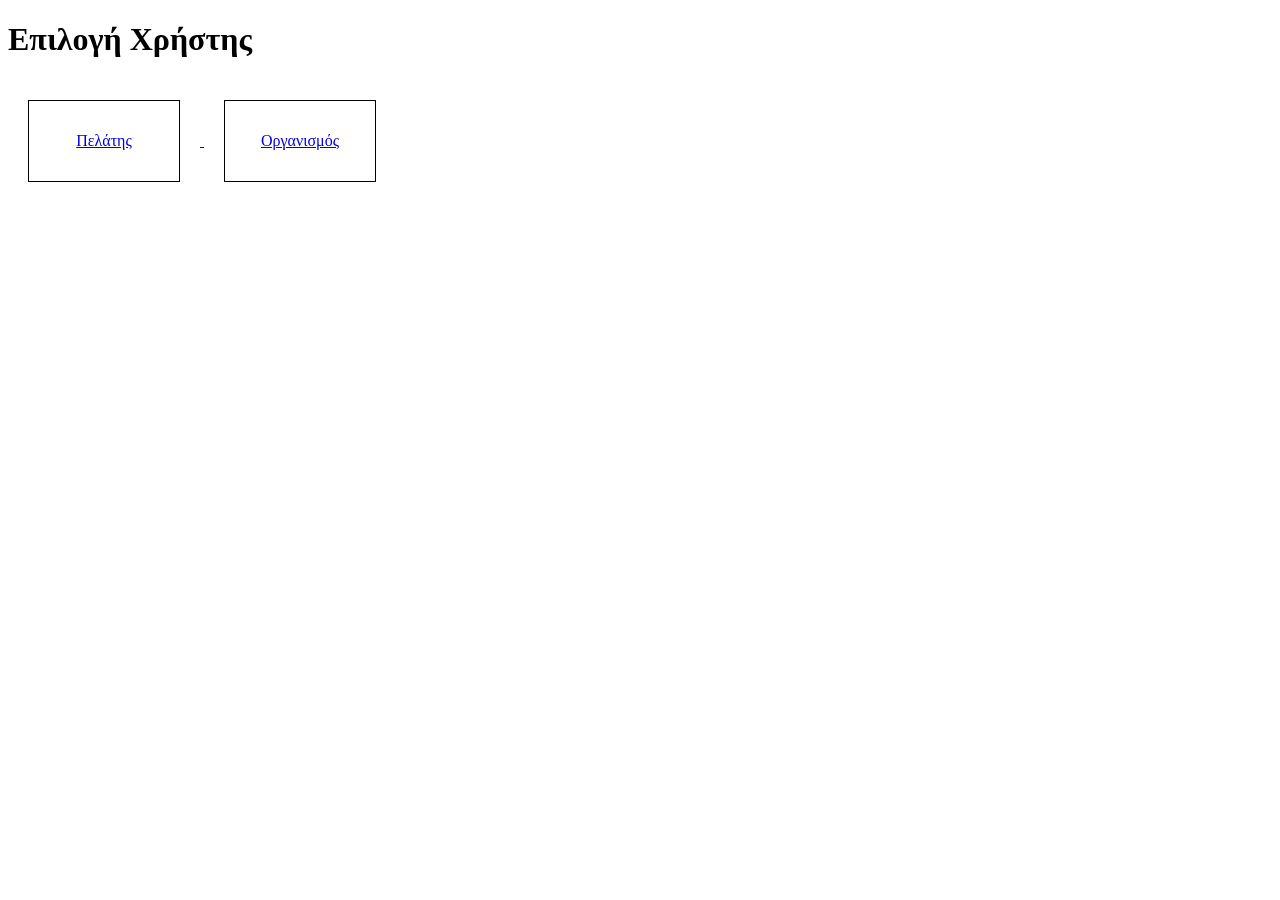
==== index.html @ 81ccd0e1 "Pages" ====
<!DOCTYPE html>
<html>
<head>
  <title>Αρχική</title>

  <style>
    .box {
      border: 1px solid black;
      width: 150px;
      height: 80px;
      display: inline-block;
      text-align: center;
      line-height: 80px;
      margin: 20px;
    }
  </style>

</head>

<body>

  <h1>Επιλογή Χρήστης</h1>

  <div class="box">
    <a href="customer.html">Πελάτης</α>
  </div>
 
  <div class="box">
    <a href="login.html">Οργανισμός</a>
  </div>

</body>
<html>
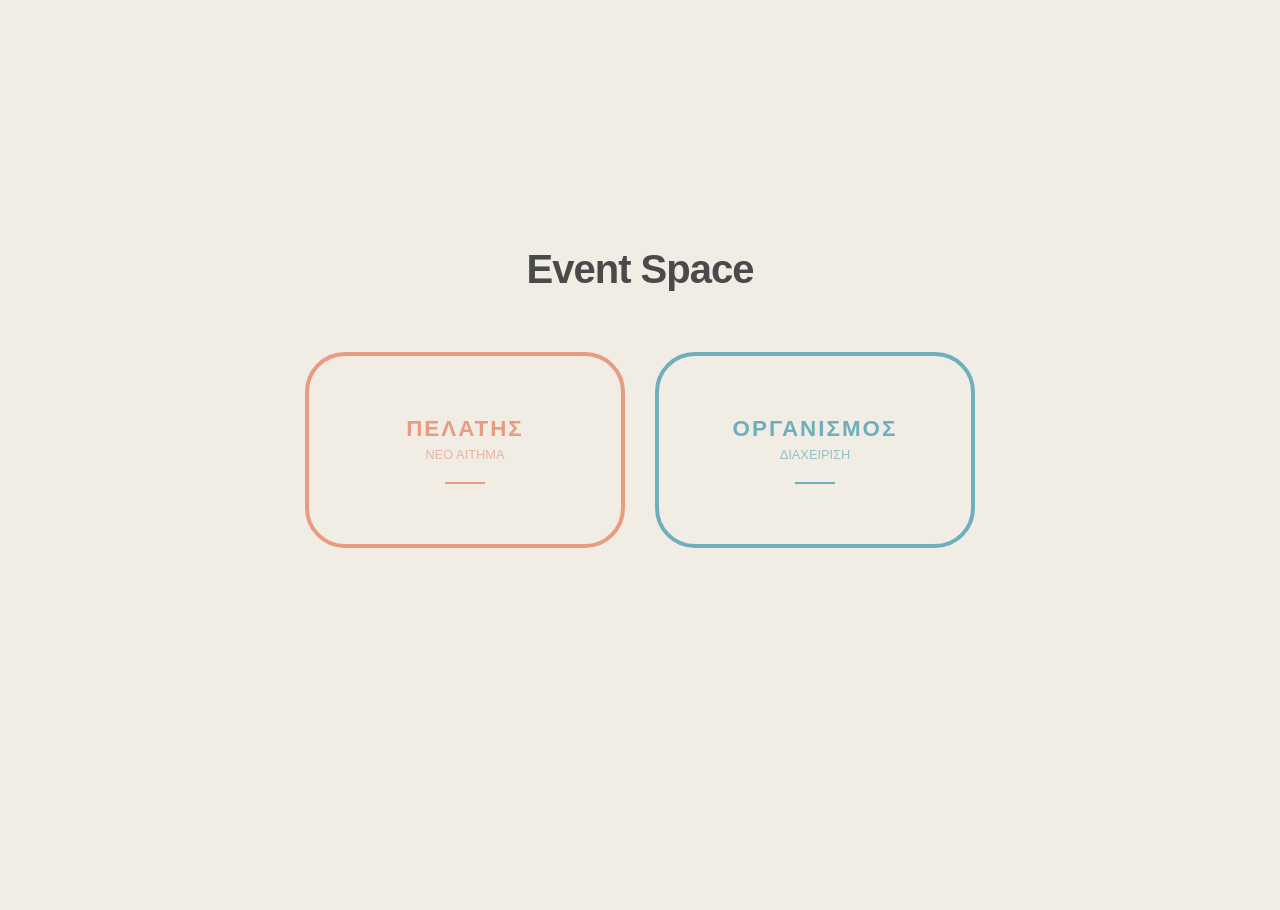
==== commit f4fb5e99: "Update index page" ====
--- a/index.html
+++ b/index.html
@@ -1,33 +1,32 @@
 <!DOCTYPE html>
-<html>
+<html lang="el">
 <head>
-  <title>Αρχική</title>
+    <meta charset="UTF-8">
+    <title>Event Space</title>
+    <link rel="stylesheet" href="css/style.css">
+    <link rel="stylesheet" href="css/indexStyle.css">
+</head>
+  <body class="selection-body">
+    <div class="main-wrapper">
+      <div class="landing-layout">
+          <h1 class="landing-title">Event Space</h1>
+          
+          <div class="options-row">
+              <!-- Επιλογή Πελάτη -->
+              <a href="pages/clientsInterface.html" class="minimal-box client-border">
+                  <span class="box-label">ΠΕΛΑΤΗΣ</span>
+                  <span class="box-sub">Νέο Αίτημα</span>
+                  <div class="line-decorator"></div>
+              </a>
 
-  <style>
-    .box {
-      border: 1px solid black;
-      width: 150px;
-      height: 80px;
-      display: inline-block;
-      text-align: center;
-      line-height: 80px;
-      margin: 20px;
-    }
-  </style>
-
-</head>
-
-<body>
-
-  <h1>Επιλογή Χρήστης</h1>
-
-  <div class="box">
-    <a href="customer.html">Πελάτης</α>
-  </div>
- 
-  <div class="box">
-    <a href="login.html">Οργανισμός</a>
-  </div>
-
-</body>
-<html>+              <!-- Επιλογή Οργανισμού -->
+              <a href="pages/login.html" class="minimal-box org-border">
+                  <span class="box-label">ΟΡΓΑΝΙΣΜΟΣ</span>
+                  <span class="box-sub">Διαχείριση</span>
+                  <div class="line-decorator"></div>
+              </a>
+          </div>
+      </div>
+    </div>
+  </body>
+</html>
--- a/css/style.css
+++ b/css/style.css
@@ -0,0 +1,145 @@
+/* style.css */
+
+:root {
+    --bg-main: #F2EDE4;
+    --sidebar-bg: #ffffff;
+    --accent-color: #6DAFBD;
+    --accent-dark-color: #51818D;
+    --text-dark: #4A4A4A;
+    --white: #ffffff;
+    --border-radius-lg: 40px;
+    --border-radius-md: 10px;
+    --main-padding: 10px;
+    --font-main: 'Inter', sans-serif;
+}
+
+* {
+    margin: 0;
+    padding: 0;
+    box-sizing: border-box;
+}
+
+
+
+body {
+    font-family: var(--font-main);
+    background-color: var(--bg-main);
+    color: var(--text-dark);
+    display: flex; /* Sidebar και Main-Wrapper δίπλα-δίπλα */
+    height: 100vh;
+    padding: var(--main-padding);
+    overflow: hidden;
+}
+
+.main-wrapper {
+    flex-grow: 1; /* Παίρνει όλο τον υπόλοιπο χώρο δεξιά */
+    display: flex;
+    justify-content: center; /* Κεντράρει τη φόρμα οριζόντια */
+    align-items: center;     /* Κεντράρει τη φόρμα κάθετα */
+    overflow-y: auto;
+    padding: 20px;
+}
+
+
+
+.form-container {
+    background: var(--white);
+    border-radius: var(--border-radius-lg);
+    padding: 40px;
+    width: 100%;
+    max-width: 600px;
+    box-shadow: 0 4px 20px rgba(0,0,0,0.05);
+}
+
+
+
+h2 {
+    color: var(--accent-color);
+    font-weight: bold;
+    margin-bottom: 30px;
+    font-size: 1.8rem;
+    text-align: center;
+}
+
+.form-group { margin-bottom: 25px; }
+
+.field-title { display: block; font-weight: 600; margin-bottom: 10px; }
+
+.input-full, .input-date, .input-time {
+    width: 100%;
+    padding: 12px 15px;
+    border: 2px solid #eee;
+    border-radius: var(--border-radius-md);
+    font-family: var(--font-main);
+    outline: none;
+}
+
+.input-full:focus, .input-date:focus, .input-time:focus {
+    border-color: var(--accent-color);
+}
+
+.time-row { display: flex; gap: 20px; }
+
+.time-row > div { flex: 1; }
+
+.checkbox-row { display: flex; flex-direction: column; gap: 15px; margin: 30px 0; }
+
+.checkbox-item { display: flex; align-items: center; cursor: pointer; }
+
+.checkbox-item input { margin-right: 12px; width: 20px; height: 20px; accent-color: var(--accent-color); }
+
+.result-row {
+    display: flex;
+    align-items: flex-end;
+    gap: 20px;
+    margin-top: 30px;
+    padding-top: 20px;
+    border-top: 2px solid #F9F9F9;
+}
+
+.calc-check-wrapper {
+
+    cursor: pointer;
+    transition: transform 0.2s ease;
+    display: flex;
+    align-items: center;
+    padding-bottom: 5px;
+}
+
+.calc-check-wrapper:hover {
+    transform: scale(1.1);
+}
+
+.calc-icon {
+    width: 48px;
+    height: 48px;
+    fill: var(--accent-color);
+}
+
+.amount-wrapper {
+    flex-grow: 1;
+}
+
+.input-amount {
+    width: 100%;
+    padding: 12px 15px;
+    font-size: 1.4rem;
+    font-weight: bold;
+    color: var(--text-dark);
+    background-color: #fcfcfc;
+    border: 2px solid #eee;
+    border-radius: var(--border-radius-md);
+    text-align: right;
+    outline: none;
+}
+
+.input-amount:focus {
+    border-color: var(--accent-color);
+}
+
+.custom-tick {
+    width: 20px;
+    height: 20px;
+    accent-color: #6DAFBD;
+    cursor: pointer;
+}
--- a/css/indexStyle.css
+++ b/css/indexStyle.css
@@ -0,0 +1,92 @@
+/* Καθαρό Background χωρίς πλαίσια */
+.main-wrapper {
+    display: flex;
+    justify-content: center;
+    align-items: center;
+    height: 100vh;
+    background-color: var(--bg-main); 
+}
+
+.landing-layout {
+    text-align: center;
+    margin-top: -125px;
+}
+
+.landing-title {
+    font-size: 2.5rem;
+    font-weight: 800;
+    color: var(--text-dark);
+    letter-spacing: -1px;
+    margin-bottom: 60px;
+}
+
+.options-row {
+    display: flex;
+    gap: 30px; /* Απόσταση μεταξύ των δύο επιλογών */
+}
+
+/* Τα Μακρουλά Οριζόντια Πλαίσια */
+.minimal-box {
+    width: 320px;
+    padding: 60px 40px;
+    text-decoration: none;
+    background: transparent;
+    border: 4px solid;
+    border-radius: var(--border-radius-lg); /* 40px για συνοχή[cite: 4] */
+    display: flex;
+    flex-direction: column;
+    align-items: center;
+    position: relative;
+    transition: all 0.4s cubic-bezier(0.175, 0.885, 0.32, 1.275);
+}
+
+/* Χρωματική Ταυτότητα Πελάτη[cite: 4] */
+.client-border {
+    border-color: #E89B81;
+    color: #E89B81;
+}
+
+/* Χρωματική Ταυτότητα Οργανισμού[cite: 4] */
+.org-border {
+    border-color: var(--accent-color);
+    color: var(--accent-color);
+}
+
+/* Hover Effects: Γέμισμα και Σκιά[cite: 4, 5] */
+.minimal-box:hover {
+    transform: translateY(-15px);
+    box-shadow: 0 20px 40px rgba(0,0,0,0.05);
+}
+
+.client-border:hover {
+    background-color: #E89B81;
+    color: white;
+}
+
+.org-border:hover {
+    background-color: var(--accent-color);
+    color: white;
+}
+
+/* Typography[cite: 4] */
+.box-label {
+    font-weight: 800;
+    font-size: 1.4rem;
+    letter-spacing: 2px;
+}
+
+.box-sub {
+    font-size: 0.8rem;
+    margin-top: 5px;
+    font-weight: 400;
+    text-transform: uppercase;
+    opacity: 0.7;
+}
+
+/* Διακοσμητική γραμμή που γίνεται λευκή στο hover[cite: 4] */
+.line-decorator {
+    width: 40px;
+    height: 2px;
+    background: currentColor;
+    margin-top: 20px;
+}
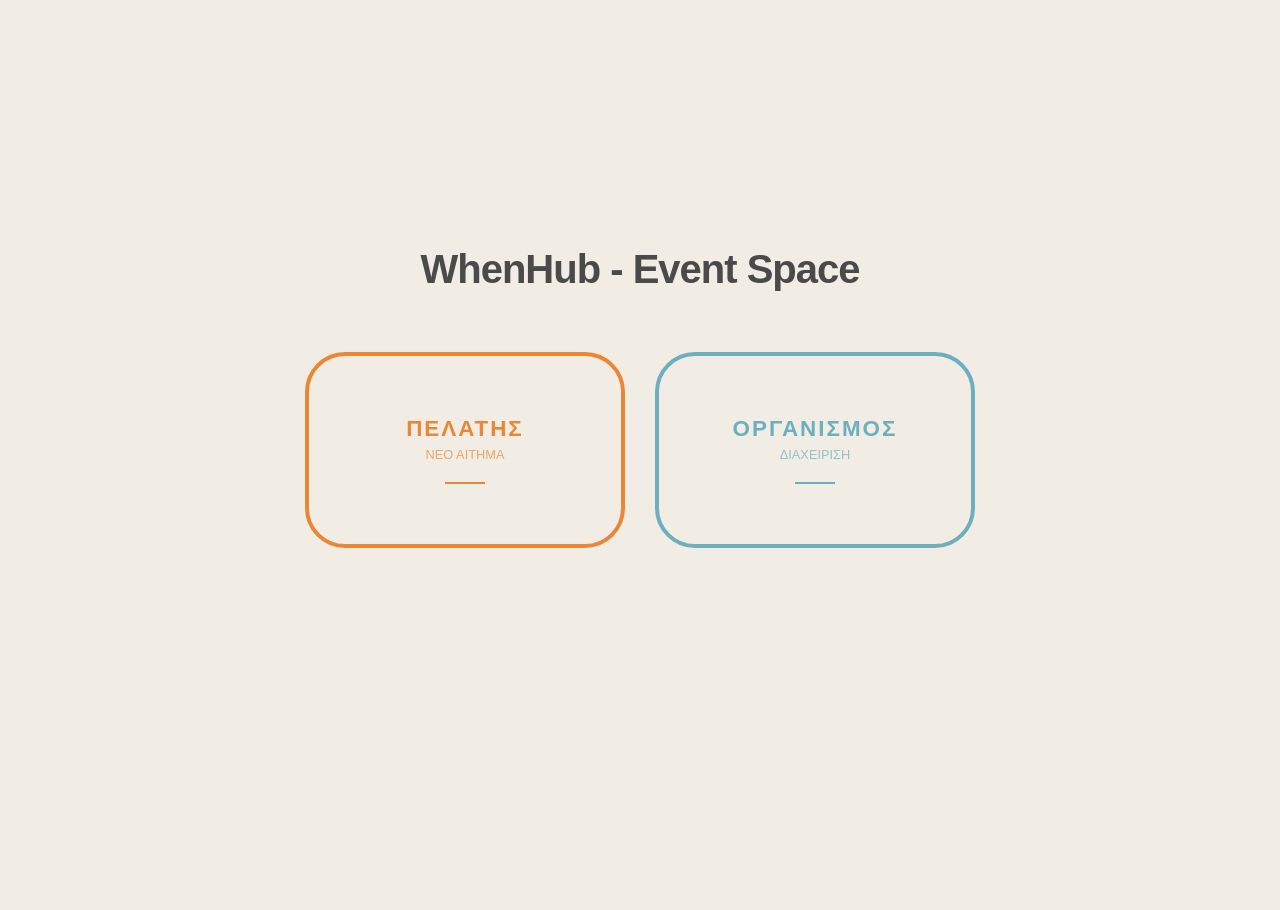
==== commit 0f23ea33: "Correct syntax" ====
--- a/index.html
+++ b/index.html
@@ -2,14 +2,14 @@
 <html lang="el">
 <head>
     <meta charset="UTF-8">
-    <title>Event Space</title>
+    <title>WhenHub Event Space</title>
     <link rel="stylesheet" href="css/style.css">
     <link rel="stylesheet" href="css/indexStyle.css">
 </head>
   <body class="selection-body">
     <div class="main-wrapper">
       <div class="landing-layout">
-          <h1 class="landing-title">Event Space</h1>
+          <h1 class="landing-title">WhenHub - Event Space</h1>
           
           <div class="options-row">
               <!-- Επιλογή Πελάτη -->
--- a/css/style.css
+++ b/css/style.css
@@ -1,5 +1,3 @@
-/* style.css */
-
 :root {
     --bg-main: #F2EDE4;
     --sidebar-bg: #ffffff;
@@ -20,6 +18,14 @@
 }
 
 
+#eventForm {
+  max-width: 600px;
+  margin: 0 auto;
+}
+
+#submitBtn {
+  margin-bottom: 60px;
+}
 
 body {
     font-family: var(--font-main);
@@ -28,7 +34,7 @@
     display: flex; /* Sidebar και Main-Wrapper δίπλα-δίπλα */
     height: 100vh;
     padding: var(--main-padding);
-    overflow: hidden;
+    overflow: auto;
 }
 
 .main-wrapper {
@@ -40,106 +46,3 @@
     padding: 20px;
 }
 
-
-
-.form-container {
-    background: var(--white);
-    border-radius: var(--border-radius-lg);
-    padding: 40px;
-    width: 100%;
-    max-width: 600px;
-    box-shadow: 0 4px 20px rgba(0,0,0,0.05);
-}
-
-
-
-h2 {
-    color: var(--accent-color);
-    font-weight: bold;
-    margin-bottom: 30px;
-    font-size: 1.8rem;
-    text-align: center;
-}
-
-.form-group { margin-bottom: 25px; }
-
-.field-title { display: block; font-weight: 600; margin-bottom: 10px; }
-
-.input-full, .input-date, .input-time {
-    width: 100%;
-    padding: 12px 15px;
-    border: 2px solid #eee;
-    border-radius: var(--border-radius-md);
-    font-family: var(--font-main);
-    outline: none;
-}
-
-.input-full:focus, .input-date:focus, .input-time:focus {
-    border-color: var(--accent-color);
-}
-
-.time-row { display: flex; gap: 20px; }
-
-.time-row > div { flex: 1; }
-
-.checkbox-row { display: flex; flex-direction: column; gap: 15px; margin: 30px 0; }
-
-.checkbox-item { display: flex; align-items: center; cursor: pointer; }
-
-.checkbox-item input { margin-right: 12px; width: 20px; height: 20px; accent-color: var(--accent-color); }
-
-.result-row {
-    display: flex;
-    align-items: flex-end;
-    gap: 20px;
-    margin-top: 30px;
-    padding-top: 20px;
-    border-top: 2px solid #F9F9F9;
-}
-
-.calc-check-wrapper {
-
-    cursor: pointer;
-    transition: transform 0.2s ease;
-    display: flex;
-    align-items: center;
-    padding-bottom: 5px;
-}
-
-.calc-check-wrapper:hover {
-    transform: scale(1.1);
-}
-
-.calc-icon {
-    width: 48px;
-    height: 48px;
-    fill: var(--accent-color);
-}
-
-.amount-wrapper {
-    flex-grow: 1;
-}
-
-.input-amount {
-    width: 100%;
-    padding: 12px 15px;
-    font-size: 1.4rem;
-    font-weight: bold;
-    color: var(--text-dark);
-    background-color: #fcfcfc;
-    border: 2px solid #eee;
-    border-radius: var(--border-radius-md);
-    text-align: right;
-    outline: none;
-}
-
-.input-amount:focus {
-    border-color: var(--accent-color);
-}
-
-.custom-tick {
-    width: 20px;
-    height: 20px;
-    accent-color: #6DAFBD;
-    cursor: pointer;
-}
--- a/css/indexStyle.css
+++ b/css/indexStyle.css
@@ -1,4 +1,3 @@
-/* Καθαρό Background χωρίς πλαίσια */
 .main-wrapper {
     display: flex;
     justify-content: center;
@@ -22,17 +21,16 @@
 
 .options-row {
     display: flex;
-    gap: 30px; /* Απόσταση μεταξύ των δύο επιλογών */
+    gap: 30px;
 }
 
-/* Τα Μακρουλά Οριζόντια Πλαίσια */
 .minimal-box {
     width: 320px;
     padding: 60px 40px;
     text-decoration: none;
     background: transparent;
     border: 4px solid;
-    border-radius: var(--border-radius-lg); /* 40px για συνοχή[cite: 4] */
+    border-radius: var(--border-radius-lg);
     display: flex;
     flex-direction: column;
     align-items: center;
@@ -40,26 +38,23 @@
     transition: all 0.4s cubic-bezier(0.175, 0.885, 0.32, 1.275);
 }
 
-/* Χρωματική Ταυτότητα Πελάτη[cite: 4] */
 .client-border {
-    border-color: #E89B81;
-    color: #E89B81;
+    border-color: #ea8736;
+    color: #ea8736;
 }
 
-/* Χρωματική Ταυτότητα Οργανισμού[cite: 4] */
 .org-border {
     border-color: var(--accent-color);
     color: var(--accent-color);
 }
 
-/* Hover Effects: Γέμισμα και Σκιά[cite: 4, 5] */
 .minimal-box:hover {
     transform: translateY(-15px);
     box-shadow: 0 20px 40px rgba(0,0,0,0.05);
 }
 
 .client-border:hover {
-    background-color: #E89B81;
+    background-color: #ea8736;
     color: white;
 }
 
@@ -68,7 +63,6 @@
     color: white;
 }
 
-/* Typography[cite: 4] */
 .box-label {
     font-weight: 800;
     font-size: 1.4rem;
@@ -83,10 +77,9 @@
     opacity: 0.7;
 }
 
-/* Διακοσμητική γραμμή που γίνεται λευκή στο hover[cite: 4] */
 .line-decorator {
     width: 40px;
     height: 2px;
     background: currentColor;
     margin-top: 20px;
-}
+}
